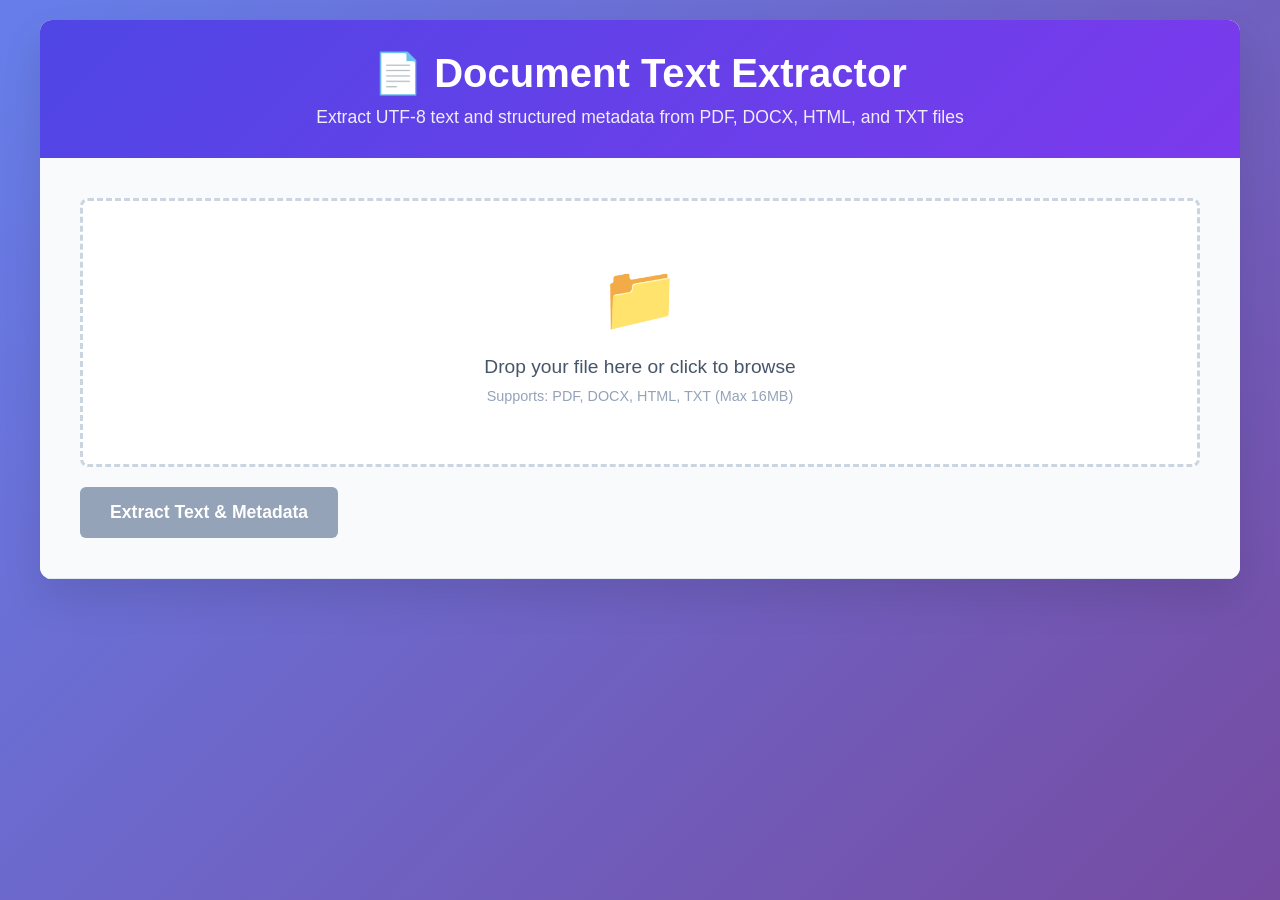
==== src/clarus/templates/index.html @ 3281663b "initial index" ====
<!DOCTYPE html>
<html lang="en">
<head>
    <meta charset="UTF-8">
    <meta name="viewport" content="width=device-width, initial-scale=1.0">
    <title>Document Text Extractor</title>
    <style>
        * {
            margin: 0;
            padding: 0;
            box-sizing: border-box;
        }

        body {
            font-family: -apple-system, BlinkMacSystemFont, 'Segoe UI', Roboto, sans-serif;
            background: linear-gradient(135deg, #667eea 0%, #764ba2 100%);
            min-height: 100vh;
            padding: 20px;
        }

        .container {
            max-width: 1200px;
            margin: 0 auto;
            background: white;
            border-radius: 12px;
            box-shadow: 0 20px 40px rgba(0,0,0,0.1);
            overflow: hidden;
        }

        header {
            background: linear-gradient(135deg, #4f46e5 0%, #7c3aed 100%);
            color: white;
            padding: 30px;
            text-align: center;
        }

        header h1 {
            font-size: 2.5rem;
            margin-bottom: 10px;
            font-weight: 700;
        }

        header p {
            font-size: 1.1rem;
            opacity: 0.9;
        }

        .upload-section {
            padding: 40px;
            background: #f8fafc;
            border-bottom: 1px solid #e2e8f0;
        }

        .upload-area {
            border: 3px dashed #cbd5e1;
            border-radius: 8px;
            padding: 60px 20px;
            text-align: center;
            transition: all 0.3s ease;
            cursor: pointer;
            background: white;
        }

        .upload-area:hover {
            border-color: #4f46e5;
            background: #f8f9ff;
        }

        .upload-area.dragover {
            border-color: #4f46e5;
            background: #f0f4ff;
            transform: scale(1.02);
        }

        .upload-icon {
            font-size: 4rem;
            color: #94a3b8;
            margin-bottom: 20px;
        }

        .upload-text {
            font-size: 1.2rem;
            color: #475569;
            margin-bottom: 10px;
        }

        .upload-subtext {
            font-size: 0.9rem;
            color: #94a3b8;
        }

        #fileInput {
            display: none;
        }

        .file-info {
            margin-top: 20px;
            padding: 15px;
            background: #e0f2fe;
            border-radius: 6px;
            display: none;
        }

        .file-info.active {
            display: block;
        }

        .extract-btn {
            background: linear-gradient(135deg, #10b981 0%, #059669 100%);
            color: white;
            border: none;
            padding: 15px 30px;
            font-size: 1.1rem;
            border-radius: 6px;
            cursor: pointer;
            transition: all 0.3s ease;
            margin-top: 20px;
            font-weight: 600;
        }

        .extract-btn:hover:not(:disabled) {
            transform: translateY(-2px);
            box-shadow: 0 10px 20px rgba(16, 185, 129, 0.3);
        }

        .extract-btn:disabled {
            background: #94a3b8;
            cursor: not-allowed;
        }

        .loading {
            display: none;
            text-align: center;
            padding: 40px;
        }

        .loading.active {
            display: block;
        }

        .spinner {
            border: 4px solid #f3f4f6;
            border-top: 4px solid #4f46e5;
            border-radius: 50%;
            width: 50px;
            height: 50px;
            animation: spin 1s linear infinite;
            margin: 0 auto 20px;
        }

        @keyframes spin {
            0% { transform: rotate(0deg); }
            100% { transform: rotate(360deg); }
        }

        .results-section {
            display: none;
            padding: 40px;
        }

        .results-section.active {
            display: block;
        }

        .results-header {
            display: flex;
            justify-content: space-between;
            align-items: center;
            margin-bottom: 30px;
            padding-bottom: 20px;
            border-bottom: 2px solid #e2e8f0;
        }

        .results-title {
            font-size: 1.8rem;
            color: #1e293b;
            font-weight: 700;
        }

        .metadata {
            background: #f1f5f9;
            padding: 20px;
            border-radius: 8px;
            margin-bottom: 30px;
        }

        .metadata h3 {
            color: #475569;
            margin-bottom: 15px;
            font-size: 1.2rem;
        }

        .metadata-grid {
            display: grid;
            grid-template-columns: repeat(auto-fit, minmax(250px, 1fr));
            gap: 15px;
        }

        .metadata-item {
            display: flex;
            justify-content: space-between;
            padding: 10px;
            background: white;
            border-radius: 4px;
            border-left: 4px solid #4f46e5;
        }

        .metadata-label {
            font-weight: 600;
            color: #64748b;
        }

        .metadata-value {
            color: #1e293b;
            text-align: right;
        }

        .text-output {
            background: #1e293b;
            color: #e2e8f0;
            padding: 25px;
            border-radius: 8px;
            font-family: 'Monaco', 'Menlo', 'Ubuntu Mono', monospace;
            font-size: 0.9rem;
            line-height: 1.6;
            white-space: pre-wrap;
            word-wrap: break-word;
            max-height: 500px;
            overflow-y: auto;
        }

        .text-output::-webkit-scrollbar {
            width: 8px;
        }

        .text-output::-webkit-scrollbar-track {
            background: #334155;
        }

        .text-output::-webkit-scrollbar-thumb {
            background: #64748b;
            border-radius: 4px;
        }

        .copy-btn {
            background: #4f46e5;
            color: white;
            border: none;
            padding: 10px 20px;
            border-radius: 4px;
            cursor: pointer;
            font-size: 0.9rem;
            transition: all 0.3s ease;
        }

        .copy-btn:hover {
            background: #4338ca;
        }

        .error {
            background: #fef2f2;
            border: 1px solid #fecaca;
            color: #dc2626;
            padding: 15px;
            border-radius: 6px;
            margin: 20px 0;
            display: none;
        }

        .error.active {
            display: block;
        }

        .success {
            background: #f0fdf4;
            border: 1px solid #bbf7d0;
            color: #16a34a;
            padding: 15px;
            border-radius: 6px;
            margin: 20px 0;
            display: none;
        }

        .success.active {
            display: block;
        }
    </style>
</head>
<body>
    <div class="container">
        <header>
            <h1>📄 Document Text Extractor</h1>
            <p>Extract UTF-8 text and structured metadata from PDF, DOCX, HTML, and TXT files</p>
        </header>

        <section class="upload-section">
            <div class="upload-area" id="uploadArea">
                <div class="upload-icon">📁</div>
                <div class="upload-text">Drop your file here or click to browse</div>
                <div class="upload-subtext">Supports: PDF, DOCX, HTML, TXT (Max 16MB)</div>
                <input type="file" id="fileInput" accept=".pdf,.docx,.html,.htm,.txt">
            </div>

            <div class="file-info" id="fileInfo">
                <strong>Selected file:</strong> <span id="fileName"></span>
                <br>
                <strong>Size:</strong> <span id="fileSize"></span>
            </div>

            <button class="extract-btn" id="extractBtn" disabled>Extract Text & Metadata</button>
        </section>

        <div class="error" id="errorDiv"></div>
        <div class="success" id="successDiv"></div>

        <div class="loading" id="loadingDiv">
            <div class="spinner"></div>
            <p>Extracting text and metadata...</p>
        </div>

        <section class="results-section" id="resultsSection">
            <div class="results-header">
                <h2 class="results-title">Extraction Results</h2>
                <button class="copy-btn" onclick="copyText()">Copy Text</button>
            </div>

            <div class="metadata">
                <h3>📊 Metadata</h3>
                <div class="metadata-grid" id="metadataGrid"></div>
            </div>

            <h3 style="margin-bottom: 15px; color: #1e293b;">📝 Extracted Text</h3>
            <div class="text-output" id="textOutput"></div>
        </section>
    </div>

    <script>
        const uploadArea = document.getElementById('uploadArea');
        const fileInput = document.getElementById('fileInput');
        const fileInfo = document.getElementById('fileInfo');
        const fileName = document.getElementById('fileName');
        const fileSize = document.getElementById('fileSize');
        const extractBtn = document.getElementById('extractBtn');
        const loadingDiv = document.getElementById('loadingDiv');
        const resultsSection = document.getElementById('resultsSection');
        const errorDiv = document.getElementById('errorDiv');
        const successDiv = document.getElementById('successDiv');
        const metadataGrid = document.getElementById('metadataGrid');
        const textOutput = document.getElementById('textOutput');

        // File upload handlers
        uploadArea.addEventListener('click', () => fileInput.click());

        uploadArea.addEventListener('dragover', (e) => {
            e.preventDefault();
            uploadArea.classList.add('dragover');
        });

        uploadArea.addEventListener('dragleave', () => {
            uploadArea.classList.remove('dragover');
        });

        uploadArea.addEventListener('drop', (e) => {
            e.preventDefault();
            uploadArea.classList.remove('dragover');
            const files = e.dataTransfer.files;
            if (files.length > 0) {
                handleFileSelect(files[0]);
            }
        });

        fileInput.addEventListener('change', (e) => {
            if (e.target.files.length > 0) {
                handleFileSelect(e.target.files[0]);
            }
        });

        function handleFileSelect(file) {
            fileName.textContent = file.name;
            fileSize.textContent = formatFileSize(file.size);
            fileInfo.classList.add('active');
            extractBtn.disabled = false;
            hideMessages();
        }

        function formatFileSize(bytes) {
            if (bytes === 0) return '0 Bytes';
            const k = 1024;
            const sizes = ['Bytes', 'KB', 'MB', 'GB'];
            const i = Math.floor(Math.log(bytes) / Math.log(k));
            return parseFloat((bytes / Math.pow(k, i)).toFixed(2)) + ' ' + sizes[i];
        }

        extractBtn.addEventListener('click', async () => {
            const file = fileInput.files[0];
            if (!file) return;

            hideMessages();
            loadingDiv.classList.add('active');
            resultsSection.classList.remove('active');

            const formData = new FormData();
            formData.append('file', file);

            try {
                const response = await fetch('/upload', {
                    method: 'POST',
                    body: formData
                });

                const result = await response.json();

                if (result.success) {
                    displayResults(result);
                    showSuccess('Text extracted successfully!');
                } else {
                    showError(result.error || 'Extraction failed');
                }
            } catch (error) {
                showError('Network error: ' + error.message);
            } finally {
                loadingDiv.classList.remove('active');
            }
        });

        function displayResults(result) {
            // Display metadata
            metadataGrid.innerHTML = '';
            for (const [key, value] of Object.entries(result.metadata)) {
                const item = document.createElement('div');
                item.className = 'metadata-item';
                item.innerHTML = `
                    <span class="metadata-label">${formatMetadataKey(key)}:</span>
                    <span class="metadata-value">${formatMetadataValue(value)}</span>
                `;
                metadataGrid.appendChild(item);
            }

            // Display text
            textOutput.textContent = result.text;
            resultsSection.classList.add('active');
        }

        function formatMetadataKey(key) {
            return key.replace(/_/g, ' ').replace(/\b\w/g, l => l.toUpperCase());
        }

        function formatMetadataValue(value) {
            if (value === null || value === undefined) return 'N/A';
            if (typeof value === 'boolean') return value ? 'Yes' : 'No';
            if (typeof value === 'number') return value.toLocaleString();
            return String(value);
        }

        function copyText() {
            const text = textOutput.textContent;
            navigator.clipboard.writeText(text).then(() => {
                showSuccess('Text copied to clipboard!');
            });
        }

        function showError(message) {
            errorDiv.textContent = message;
            errorDiv.classList.add('active');
        }

        function showSuccess(message) {
            successDiv.textContent = message;
            successDiv.classList.add('active');
            setTimeout(() => {
                successDiv.classList.remove('active');
            }, 3000);
        }

        function hideMessages() {
            errorDiv.classList.remove('active');
            successDiv.classList.remove('active');
        }
    </script>
</body>
</html>
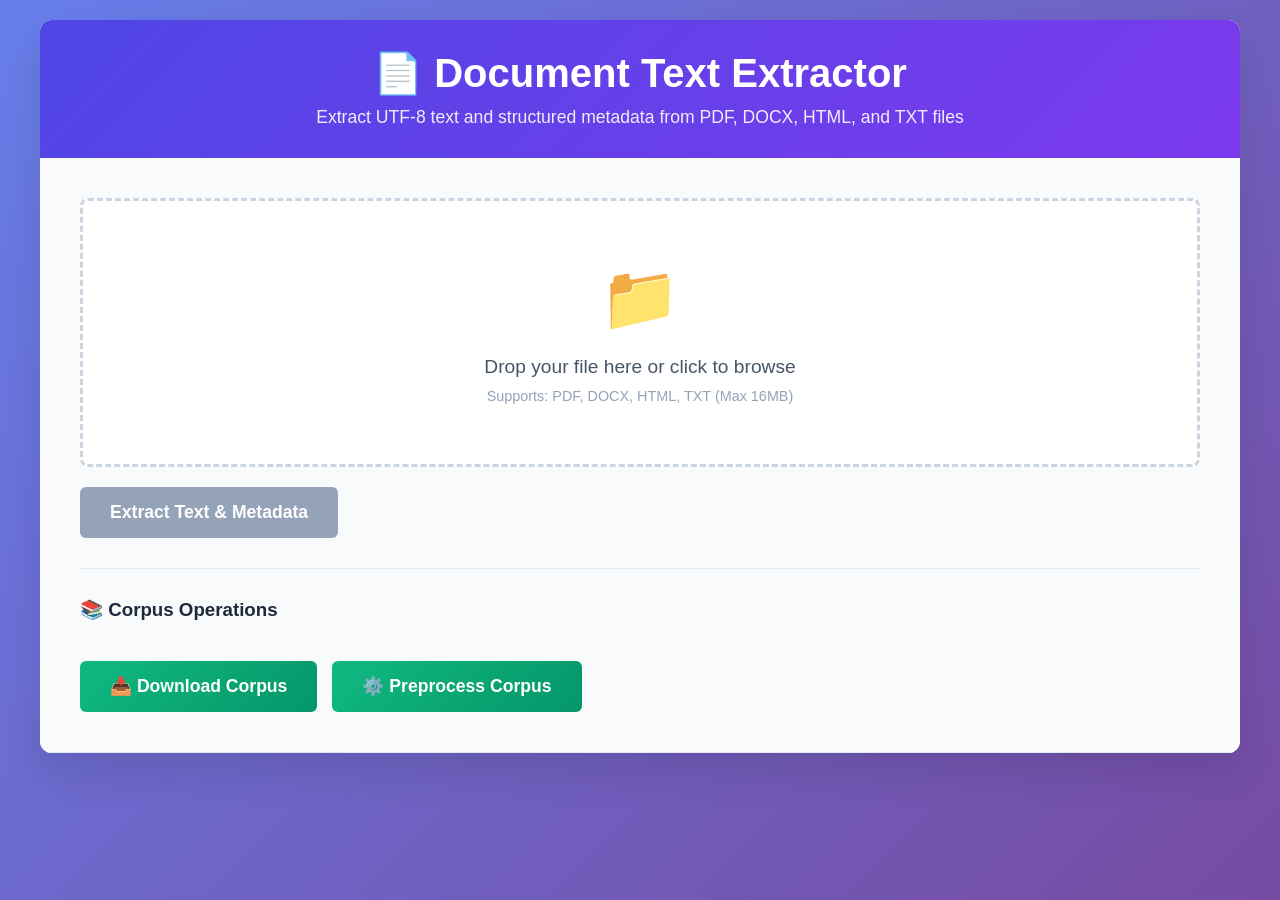
==== commit a1437855: "add corpus operations to dashboard" ====
--- a/src/clarus/templates/index.html
+++ b/src/clarus/templates/index.html
@@ -308,6 +308,21 @@
             </div>
 
             <button class="extract-btn" id="extractBtn" disabled>Extract Text & Metadata</button>
+
+            <div class="corpus-actions" style="margin-top: 30px; padding-top: 30px; border-top: 1px solid #e2e8f0;">
+                <h3 style="margin-bottom: 20px; color: #1e293b;">📚 Corpus Operations</h3>
+                <div style="display: flex; gap: 15px; flex-wrap: wrap;">
+                    <button class="extract-btn" id="downloadCorpusBtn" onclick="downloadCorpus()">
+                        📥 Download Corpus
+                    </button>
+                    <button class="extract-btn" id="preprocessCorpusBtn" onclick="preprocessCorpus()">
+                        ⚙️ Preprocess Corpus
+                    </button>
+                    <button class="extract-btn" id="downloadPreprocessedBtn" onclick="downloadPreprocessed()" style="display: none;">
+                        📥 Download Preprocessed
+                    </button>
+                </div>
+            </div>
         </section>
 
         <div class="error" id="errorDiv"></div>
@@ -476,6 +491,84 @@
             errorDiv.classList.remove('active');
             successDiv.classList.remove('active');
         }
+
+        // Corpus operations
+        async function downloadCorpus() {
+            try {
+                showSuccess('Preparing corpus download...');
+                const response = await fetch('/download-corpus');
+
+                if (!response.ok) {
+                    throw new Error('Failed to download corpus');
+                }
+
+                const blob = await response.blob();
+                const url = window.URL.createObjectURL(blob);
+                const a = document.createElement('a');
+                a.href = url;
+                a.download = 'corpus_files.zip';
+                document.body.appendChild(a);
+                a.click();
+                window.URL.revokeObjectURL(url);
+                document.body.removeChild(a);
+
+                showSuccess('Corpus downloaded successfully!');
+            } catch (error) {
+                showError('Error downloading corpus: ' + error.message);
+            }
+        }
+
+        async function preprocessCorpus() {
+            const btn = document.getElementById('preprocessCorpusBtn');
+            const originalText = btn.textContent;
+
+            try {
+                btn.disabled = true;
+                btn.textContent = '⚙️ Processing...';
+                loadingDiv.classList.add('active');
+
+                const response = await fetch('/preprocess-corpus');
+                const result = await response.json();
+
+                if (result.success) {
+                    showSuccess(`Preprocessing completed! Processed ${result.files_processed} files.`);
+                    document.getElementById('downloadPreprocessedBtn').style.display = 'inline-block';
+                } else {
+                    showError(result.error || 'Preprocessing failed');
+                }
+            } catch (error) {
+                showError('Error preprocessing corpus: ' + error.message);
+            } finally {
+                btn.disabled = false;
+                btn.textContent = originalText;
+                loadingDiv.classList.remove('active');
+            }
+        }
+
+        async function downloadPreprocessed() {
+            try {
+                showSuccess('Preparing preprocessed corpus download...');
+                const response = await fetch('/download-preprocessed');
+
+                if (!response.ok) {
+                    throw new Error('Failed to download preprocessed corpus');
+                }
+
+                const blob = await response.blob();
+                const url = window.URL.createObjectURL(blob);
+                const a = document.createElement('a');
+                a.href = url;
+                a.download = 'corpus_files_preprocessed.zip';
+                document.body.appendChild(a);
+                a.click();
+                window.URL.revokeObjectURL(url);
+                document.body.removeChild(a);
+
+                showSuccess('Preprocessed corpus downloaded successfully!');
+            } catch (error) {
+                showError('Error downloading preprocessed corpus: ' + error.message);
+            }
+        }
     </script>
 </body>
 </html>
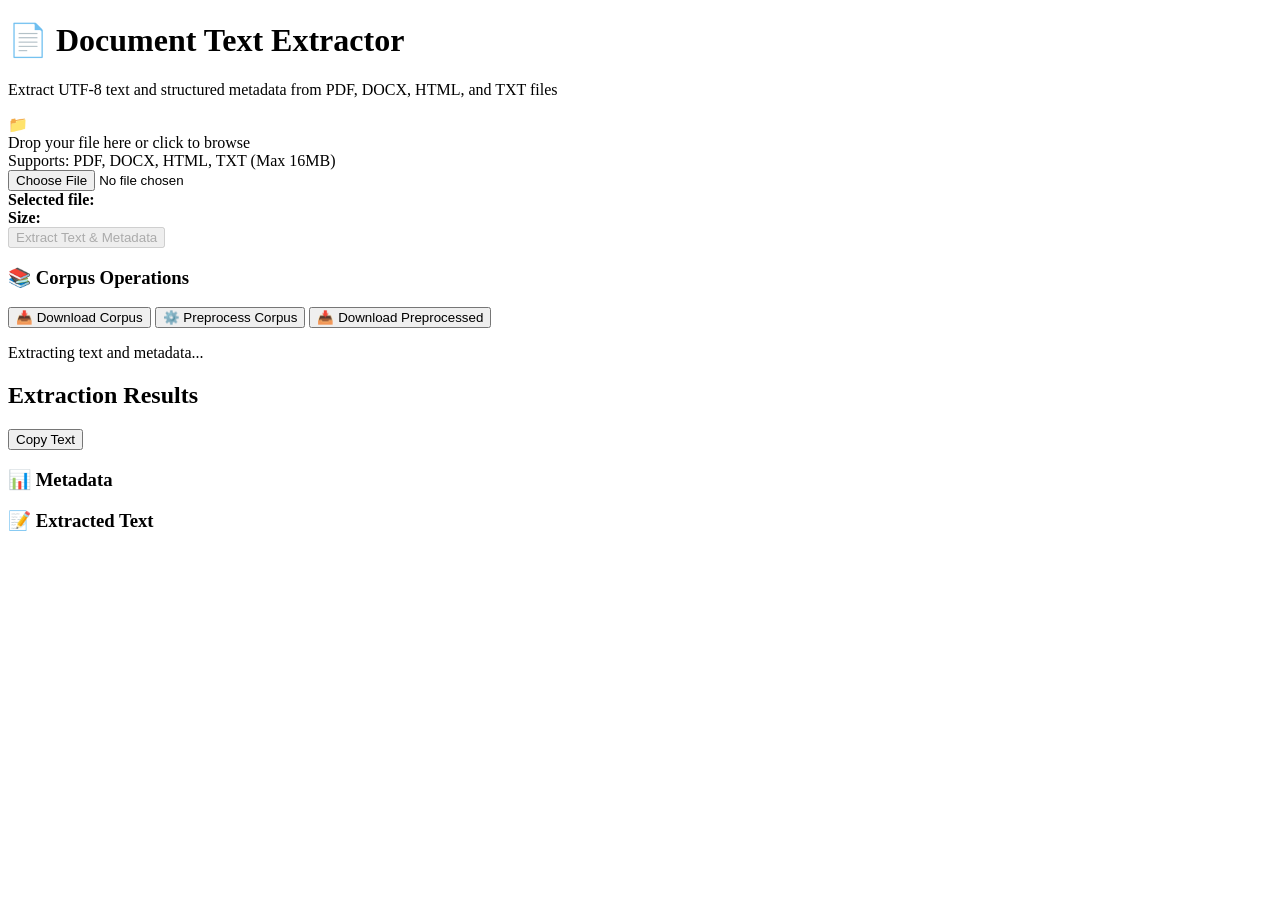
==== commit 56aac3a1: "separate styling" ====
--- a/src/clarus/templates/index.html
+++ b/src/clarus/templates/index.html
@@ -4,287 +4,7 @@
     <meta charset="UTF-8">
     <meta name="viewport" content="width=device-width, initial-scale=1.0">
     <title>Document Text Extractor</title>
-    <style>
-        * {
-            margin: 0;
-            padding: 0;
-            box-sizing: border-box;
-        }
-
-        body {
-            font-family: -apple-system, BlinkMacSystemFont, 'Segoe UI', Roboto, sans-serif;
-            background: linear-gradient(135deg, #667eea 0%, #764ba2 100%);
-            min-height: 100vh;
-            padding: 20px;
-        }
-
-        .container {
-            max-width: 1200px;
-            margin: 0 auto;
-            background: white;
-            border-radius: 12px;
-            box-shadow: 0 20px 40px rgba(0,0,0,0.1);
-            overflow: hidden;
-        }
-
-        header {
-            background: linear-gradient(135deg, #4f46e5 0%, #7c3aed 100%);
-            color: white;
-            padding: 30px;
-            text-align: center;
-        }
-
-        header h1 {
-            font-size: 2.5rem;
-            margin-bottom: 10px;
-            font-weight: 700;
-        }
-
-        header p {
-            font-size: 1.1rem;
-            opacity: 0.9;
-        }
-
-        .upload-section {
-            padding: 40px;
-            background: #f8fafc;
-            border-bottom: 1px solid #e2e8f0;
-        }
-
-        .upload-area {
-            border: 3px dashed #cbd5e1;
-            border-radius: 8px;
-            padding: 60px 20px;
-            text-align: center;
-            transition: all 0.3s ease;
-            cursor: pointer;
-            background: white;
-        }
-
-        .upload-area:hover {
-            border-color: #4f46e5;
-            background: #f8f9ff;
-        }
-
-        .upload-area.dragover {
-            border-color: #4f46e5;
-            background: #f0f4ff;
-            transform: scale(1.02);
-        }
-
-        .upload-icon {
-            font-size: 4rem;
-            color: #94a3b8;
-            margin-bottom: 20px;
-        }
-
-        .upload-text {
-            font-size: 1.2rem;
-            color: #475569;
-            margin-bottom: 10px;
-        }
-
-        .upload-subtext {
-            font-size: 0.9rem;
-            color: #94a3b8;
-        }
-
-        #fileInput {
-            display: none;
-        }
-
-        .file-info {
-            margin-top: 20px;
-            padding: 15px;
-            background: #e0f2fe;
-            border-radius: 6px;
-            display: none;
-        }
-
-        .file-info.active {
-            display: block;
-        }
-
-        .extract-btn {
-            background: linear-gradient(135deg, #10b981 0%, #059669 100%);
-            color: white;
-            border: none;
-            padding: 15px 30px;
-            font-size: 1.1rem;
-            border-radius: 6px;
-            cursor: pointer;
-            transition: all 0.3s ease;
-            margin-top: 20px;
-            font-weight: 600;
-        }
-
-        .extract-btn:hover:not(:disabled) {
-            transform: translateY(-2px);
-            box-shadow: 0 10px 20px rgba(16, 185, 129, 0.3);
-        }
-
-        .extract-btn:disabled {
-            background: #94a3b8;
-            cursor: not-allowed;
-        }
-
-        .loading {
-            display: none;
-            text-align: center;
-            padding: 40px;
-        }
-
-        .loading.active {
-            display: block;
-        }
-
-        .spinner {
-            border: 4px solid #f3f4f6;
-            border-top: 4px solid #4f46e5;
-            border-radius: 50%;
-            width: 50px;
-            height: 50px;
-            animation: spin 1s linear infinite;
-            margin: 0 auto 20px;
-        }
-
-        @keyframes spin {
-            0% { transform: rotate(0deg); }
-            100% { transform: rotate(360deg); }
-        }
-
-        .results-section {
-            display: none;
-            padding: 40px;
-        }
-
-        .results-section.active {
-            display: block;
-        }
-
-        .results-header {
-            display: flex;
-            justify-content: space-between;
-            align-items: center;
-            margin-bottom: 30px;
-            padding-bottom: 20px;
-            border-bottom: 2px solid #e2e8f0;
-        }
-
-        .results-title {
-            font-size: 1.8rem;
-            color: #1e293b;
-            font-weight: 700;
-        }
-
-        .metadata {
-            background: #f1f5f9;
-            padding: 20px;
-            border-radius: 8px;
-            margin-bottom: 30px;
-        }
-
-        .metadata h3 {
-            color: #475569;
-            margin-bottom: 15px;
-            font-size: 1.2rem;
-        }
-
-        .metadata-grid {
-            display: grid;
-            grid-template-columns: repeat(auto-fit, minmax(250px, 1fr));
-            gap: 15px;
-        }
-
-        .metadata-item {
-            display: flex;
-            justify-content: space-between;
-            padding: 10px;
-            background: white;
-            border-radius: 4px;
-            border-left: 4px solid #4f46e5;
-        }
-
-        .metadata-label {
-            font-weight: 600;
-            color: #64748b;
-        }
-
-        .metadata-value {
-            color: #1e293b;
-            text-align: right;
-        }
-
-        .text-output {
-            background: #1e293b;
-            color: #e2e8f0;
-            padding: 25px;
-            border-radius: 8px;
-            font-family: 'Monaco', 'Menlo', 'Ubuntu Mono', monospace;
-            font-size: 0.9rem;
-            line-height: 1.6;
-            white-space: pre-wrap;
-            word-wrap: break-word;
-            max-height: 500px;
-            overflow-y: auto;
-        }
-
-        .text-output::-webkit-scrollbar {
-            width: 8px;
-        }
-
-        .text-output::-webkit-scrollbar-track {
-            background: #334155;
-        }
-
-        .text-output::-webkit-scrollbar-thumb {
-            background: #64748b;
-            border-radius: 4px;
-        }
-
-        .copy-btn {
-            background: #4f46e5;
-            color: white;
-            border: none;
-            padding: 10px 20px;
-            border-radius: 4px;
-            cursor: pointer;
-            font-size: 0.9rem;
-            transition: all 0.3s ease;
-        }
-
-        .copy-btn:hover {
-            background: #4338ca;
-        }
-
-        .error {
-            background: #fef2f2;
-            border: 1px solid #fecaca;
-            color: #dc2626;
-            padding: 15px;
-            border-radius: 6px;
-            margin: 20px 0;
-            display: none;
-        }
-
-        .error.active {
-            display: block;
-        }
-
-        .success {
-            background: #f0fdf4;
-            border: 1px solid #bbf7d0;
-            color: #16a34a;
-            padding: 15px;
-            border-radius: 6px;
-            margin: 20px 0;
-            display: none;
-        }
-
-        .success.active {
-            display: block;
-        }
-    </style>
+    <link rel="stylesheet" href="{{ url_for('static', filename='css/style.css') }}">
 </head>
 <body>
     <div class="container">
@@ -309,16 +29,16 @@
 
             <button class="extract-btn" id="extractBtn" disabled>Extract Text & Metadata</button>
 
-            <div class="corpus-actions" style="margin-top: 30px; padding-top: 30px; border-top: 1px solid #e2e8f0;">
-                <h3 style="margin-bottom: 20px; color: #1e293b;">📚 Corpus Operations</h3>
-                <div style="display: flex; gap: 15px; flex-wrap: wrap;">
+            <div class="corpus-actions">
+                <h3>📚 Corpus Operations</h3>
+                <div>
                     <button class="extract-btn" id="downloadCorpusBtn" onclick="downloadCorpus()">
                         📥 Download Corpus
                     </button>
                     <button class="extract-btn" id="preprocessCorpusBtn" onclick="preprocessCorpus()">
                         ⚙️ Preprocess Corpus
                     </button>
-                    <button class="extract-btn" id="downloadPreprocessedBtn" onclick="downloadPreprocessed()" style="display: none;">
+                    <button class="extract-btn" id="downloadPreprocessedBtn" onclick="downloadPreprocessed()">
                         📥 Download Preprocessed
                     </button>
                 </div>
@@ -344,7 +64,7 @@
                 <div class="metadata-grid" id="metadataGrid"></div>
             </div>
 
-            <h3 style="margin-bottom: 15px; color: #1e293b;">📝 Extracted Text</h3>
+            <h3>📝 Extracted Text</h3>
             <div class="text-output" id="textOutput"></div>
         </section>
     </div>
@@ -532,7 +252,7 @@
 
                 if (result.success) {
                     showSuccess(`Preprocessing completed! Processed ${result.files_processed} files.`);
-                    document.getElementById('downloadPreprocessedBtn').style.display = 'inline-block';
+                    document.getElementById('downloadPreprocessedBtn').classList.add('show');
                 } else {
                     showError(result.error || 'Preprocessing failed');
                 }
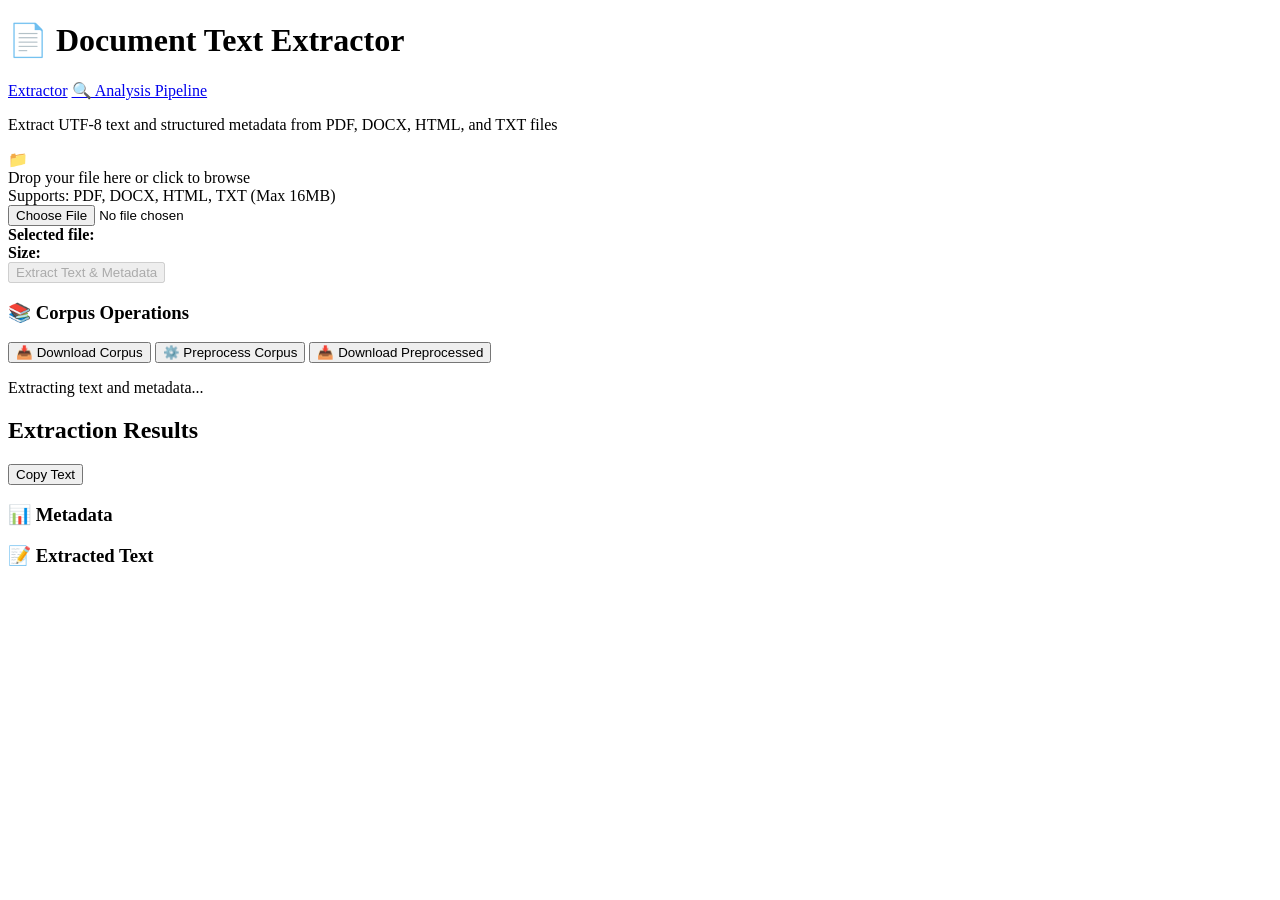
==== commit 65ee29e1: "incorporate pipeiline view to index" ====
--- a/src/clarus/templates/index.html
+++ b/src/clarus/templates/index.html
@@ -9,7 +9,13 @@
 <body>
     <div class="container">
         <header>
-            <h1>📄 Document Text Extractor</h1>
+            <div class="header-nav">
+                <h1>📄 Document Text Extractor</h1>
+                <nav>
+                    <a href="/" class="nav-link active">Extractor</a>
+                    <a href="/pipeline" class="nav-link">🔍 Analysis Pipeline</a>
+                </nav>
+            </div>
             <p>Extract UTF-8 text and structured metadata from PDF, DOCX, HTML, and TXT files</p>
         </header>
 
